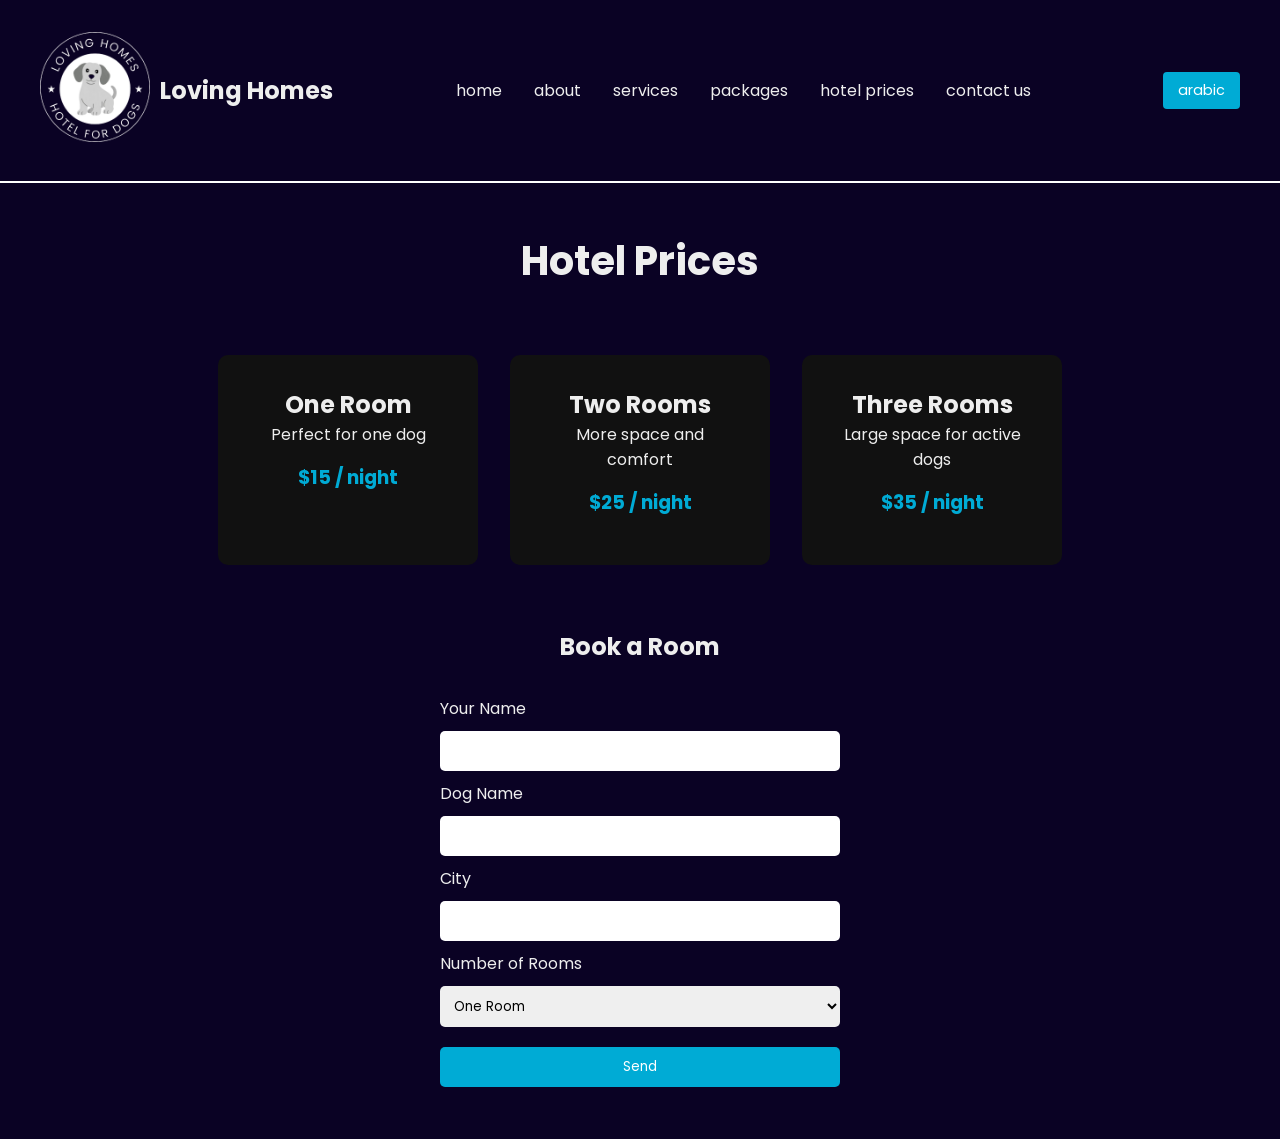
==== prices.html @ 032b4621 "wepsite-v1" ====
<!DOCTYPE html>
<html lang="en">

<head>
<meta charset="UTF-8">
<title>Prices</title>
<link rel="stylesheet" href="prices.css">
</head>

<body>

<header>

<div class="logo-container">
<a href="index.html"><img class="logo" src="pic/logo.png" alt="logo"></a>
<h2 class="logomain">Loving Homes</h2>
</div>

<nav class="pagesN">
<ul>
<li><a href="index.html">home</a></li>
<li><a href="about.html">about</a></li>
<li><a href="services.html">services</a></li>
<li><a href="packages.html">packages</a></li>
<li><a href="prices.html">hotel prices</a></li>
<li><a href="contant.html">contact us</a></li>
</ul>
</nav>

<button id="translate-btn">arabic</button>

</header>

<div class="line"></div>

<h1 class="prices-title">Hotel Prices</h1>

<div class="prices-container">

<div class="price-card">
<h2>One Room</h2>
<p>Perfect for one dog</p>
<h3>$15 / night</h3>
</div>

<div class="price-card">
<h2>Two Rooms</h2>
<p>More space and comfort</p>
<h3>$25 / night</h3>
</div>

<div class="price-card">
<h2>Three Rooms</h2>
<p>Large space for active dogs</p>
<h3>$35 / night</h3>
</div>

</div>

<h2 class="booking-title">Book a Room</h2>

<form class="booking-form" id="bookingForm">

<label>Your Name</label>
<input type="text" id="ownerName" required>

<label>Dog Name</label>
<input type="text" id="dogName" required>

<label>City</label>
<input type="text" id="city" required>

<label>Number of Rooms</label>

<select id="rooms">
<option value="1">One Room</option>
<option value="2">Two Rooms</option>
<option value="3">Three Rooms</option>
</select>

<button type="submit">Send</button>

<p id="bookingMessage"></p>

</form>

<script src="prices.js"></script>

</body>
</html>
---- prices.css ----
@import url('https://fonts.googleapis.com/css2?family=Poppins:wght@700&display=swap');

*{
margin:0;
padding:0;
box-sizing:border-box;
font-family:poppins, serif;
}

body{
background-color:#0a0224;
}

header{
display:flex;
justify-content:space-between;
align-items:center;
margin:2rem auto;
max-width:1200px;
direction:ltr;
}
.line{
width:100%;
height:2px;
background:white;
margin-top:10px;
}

.logo-container{
display:flex;
align-items:center;
gap:10px;
}

.logo{
width:110px;
}

.logomain{
color:#eeeeee;
font-size:1.5rem;
}

.pagesN ul{
display:flex;
list-style:none;
gap:2rem;
font-size:1rem;
}

.pagesN a{
text-decoration:none;
color:#eeeeee;
}

.pagesN a:hover{
color:#00abd5;
}

.prices-title{
text-align:center;
color:#eeeeee;
font-size:2.5rem;
margin-top:3rem;
}

.prices-container{
display:flex;
justify-content:center;
flex-wrap:wrap;
gap:2rem;
max-width:1200px;
margin:4rem auto;
}

.price-card{
background:#111111;
padding:2rem;
width:260px;
border-radius:10px;
text-align:center;
color:#eeeeee;
transition:0.3s;
}

.price-card:hover{
transform:scale(1.05);
box-shadow:0 0 15px #00abd5;
}

.price-card h3{
margin:1rem 0;
color:#00abd5;
}

.booking-title{
text-align:center;
color:#eeeeee;
margin-top:3rem;
}

.booking-form{
display:flex;
flex-direction:column;
max-width:400px;
margin:2rem auto;
gap:10px;
color:#eeeeee;
}

.booking-form input,
.booking-form select{
padding:10px;
border:none;
border-radius:5px;
}

.booking-form button{
margin-top:10px;
padding:10px;
background:#00abd5;
border:none;
color:white;
border-radius:5px;
cursor:pointer;
}

.booking-form button:hover{
background:#008fb3;
}

#bookingMessage{
text-align:center;
margin-top:10px;
}
#translate-btn {
  padding:8px 15px;
  margin-left:10px;
  border:none;
  background:#00abd5;
  color:white;
  border-radius:4px;
  cursor:pointer;
  font-size:0.9rem;
}

#translate-btn:hover {
  background:#008bb0;
}
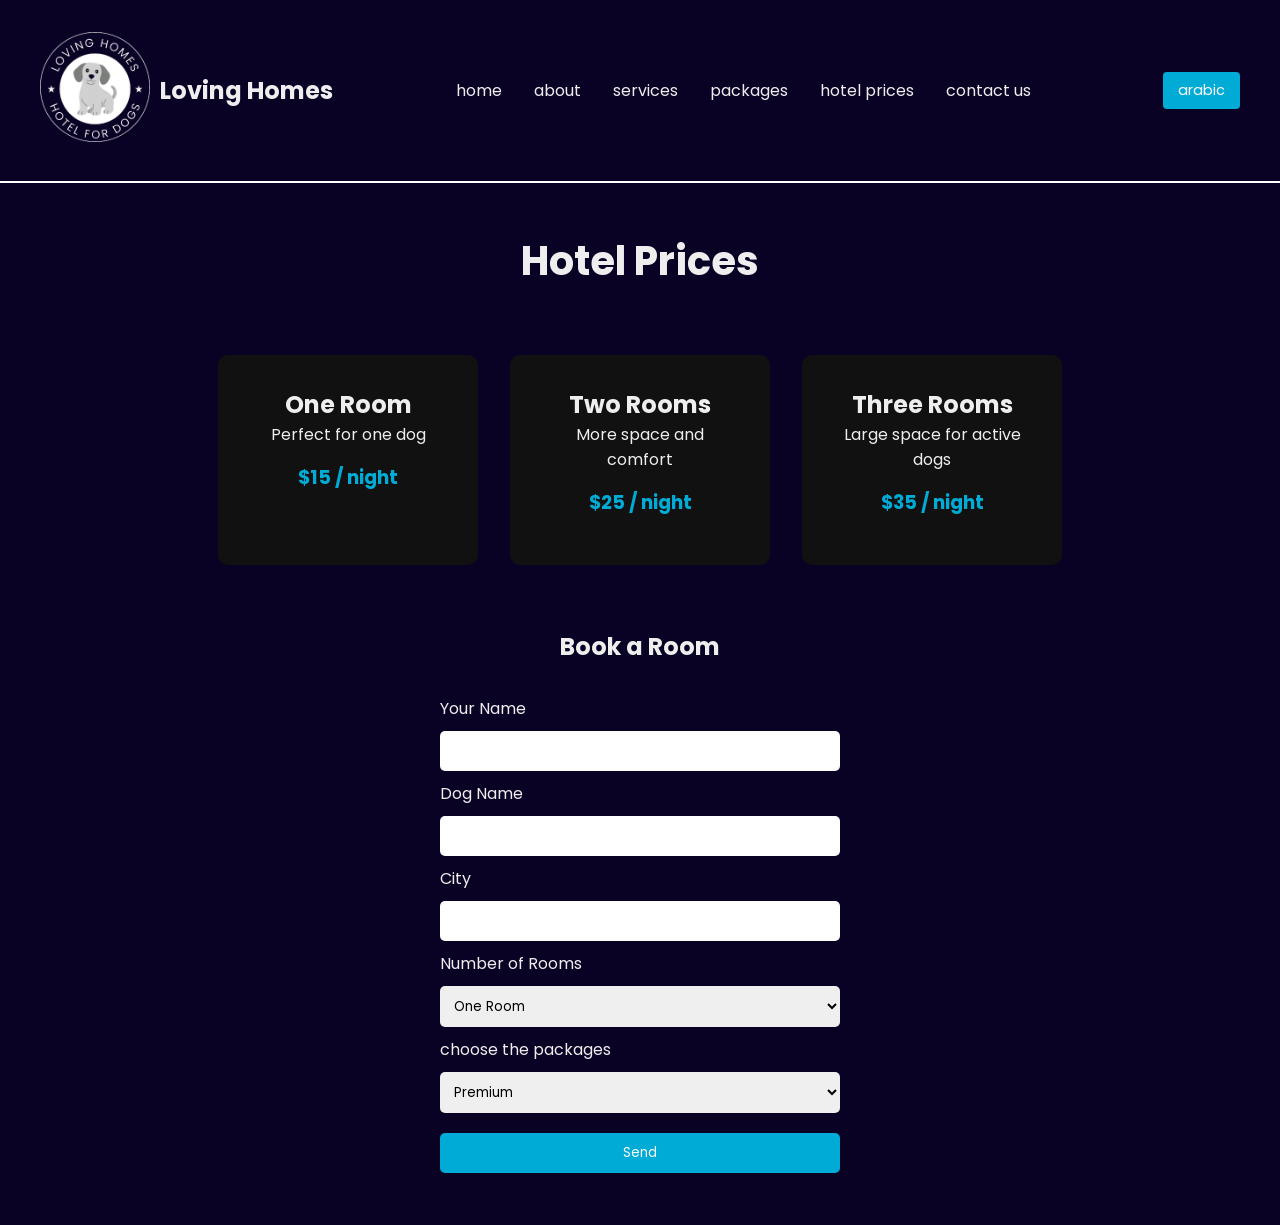
==== commit 03402085: "after afew changes" ====
--- a/prices.html
+++ b/prices.html
@@ -78,6 +78,13 @@
 <option value="3">Three Rooms</option>
 </select>
 
+<label>choose the packages</label>
+<select id="rooms">
+<option value="1">Premium</option>
+<option value="2">Classic</option>
+<option value="3">Basic</option>
+</select>
+
 <button type="submit">Send</button>
 
 <p id="bookingMessage"></p>
--- a/prices.css
+++ b/prices.css
@@ -147,4 +147,15 @@
 #translate-btn:hover {
   background:#008bb0;
 }
+.package-btn{
+background-color:#00abd5;
+color:white;
+border:none;
+padding:0.6rem 1.5rem;
+border-radius:5px;
+cursor:pointer;
+}
 
+.package-btn:hover{
+background-color:#008fb3;
+}
